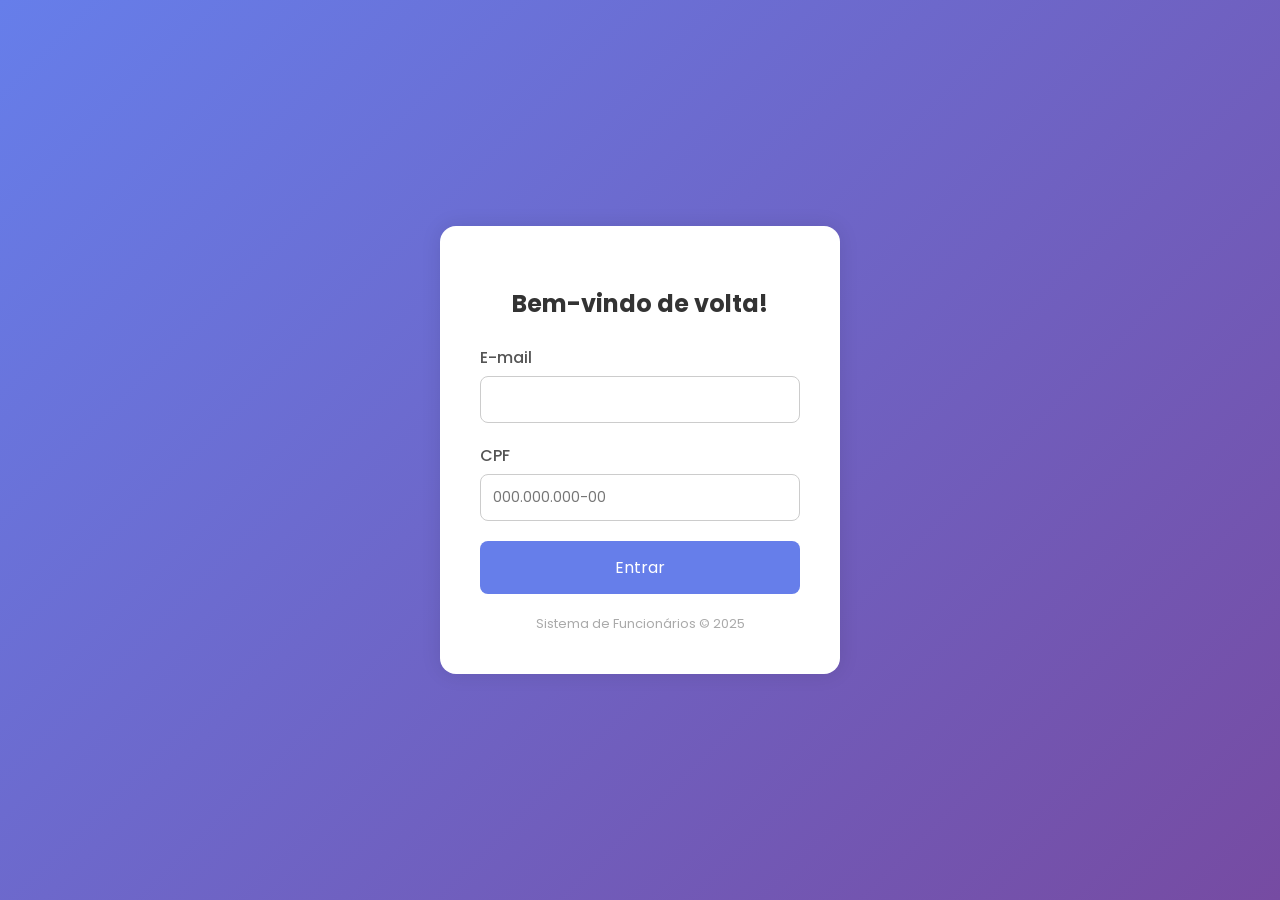
==== index.HTML @ 54ffbf49 "Projeto" ====
<!DOCTYPE html>
<html lang="pt-BR">

<head>
    <meta charset="UTF-8">
    <title>Tela de Login</title>
    <link href="https://fonts.googleapis.com/css2?family=Poppins:wght@300;500;700&display=swap" rel="stylesheet">
    <style>
        * {
            box-sizing: border-box;
            font-family: 'Poppins', sans-serif;
        }

        body {
            margin: 0;
            padding: 0;
            background: linear-gradient(135deg, #667eea, #764ba2);
            height: 100vh;
            display: flex;
            align-items: center;
            justify-content: center;
        }

        .login-container {
            background-color: #fff;
            padding: 40px;
            border-radius: 16px;
            box-shadow: 0 0 20px rgba(0, 0, 0, 0.1);
            width: 100%;
            max-width: 400px;
            text-align: center;
        }

        .login-container h2 {
            margin-bottom: 24px;
            color: #333;
        }

        .input-group {
            margin-bottom: 20px;
            text-align: left;
        }

        .input-group label {
            display: block;
            margin-bottom: 6px;
            color: #555;
            font-weight: 500;
        }

        .input-group input {
            width: 100%;
            padding: 12px;
            border: 1px solid #ccc;
            border-radius: 8px;
            font-size: 14px;
        }

        .login-btn {
            background-color: #667eea;
            color: white;
            border: none;
            padding: 14px 24px;
            font-size: 16px;
            border-radius: 8px;
            cursor: pointer;
            transition: background 0.3s;
            width: 100%;
        }

        .login-btn:hover {
            background-color: #5a67d8;
        }

        .footer {
            margin-top: 20px;
            font-size: 13px;
            color: #aaa;
        }
    </style>
</head>

<body>

    <div class="login-container">
        <h2>Bem-vindo de volta!</h2>
        <form id="loginForm">
            <div class="input-group">
                <label for="email">E-mail</label>
                <input type="email" id="email" required>
            </div>
            <div class="input-group">
                <label for="cpf">CPF</label>
                <input type="text" id="cpf" maxlength="14" required placeholder="000.000.000-00">
            </div>
            <button type="submit" class="login-btn">Entrar</button>
        </form>
        <div class="footer">Sistema de Funcionários © 2025</div>
    </div>

    <script>
        document.getElementById('loginForm').addEventListener('submit', function (e) {
            e.preventDefault();
            const email = document.getElementById('email').value;
            const cpf = document.getElementById('cpf').value;

            fetch('http://localhost:8080/funcionarios/login', {
                method: 'POST',
                headers: { 'Content-Type': 'application/json' },
                body: JSON.stringify({ email, cpf })
            })
                .then(response => response.json())
                .then(data => {
                    if (data.cod === 200) {
                        localStorage.setItem('token', data.token);
                        alert('Login realizado com sucesso!');
                        window.location.href = 'http://localhost:8080/html/paginaMain.html';
                    } else {
                        alert('Erro no login: ' + data.msg);
                    }
                })
                .catch(error => {
                    console.error('Erro ao fazer login:', error);
                    alert('Erro ao tentar realizar o login.');
                });
        });
    </script>

</body>

</html>
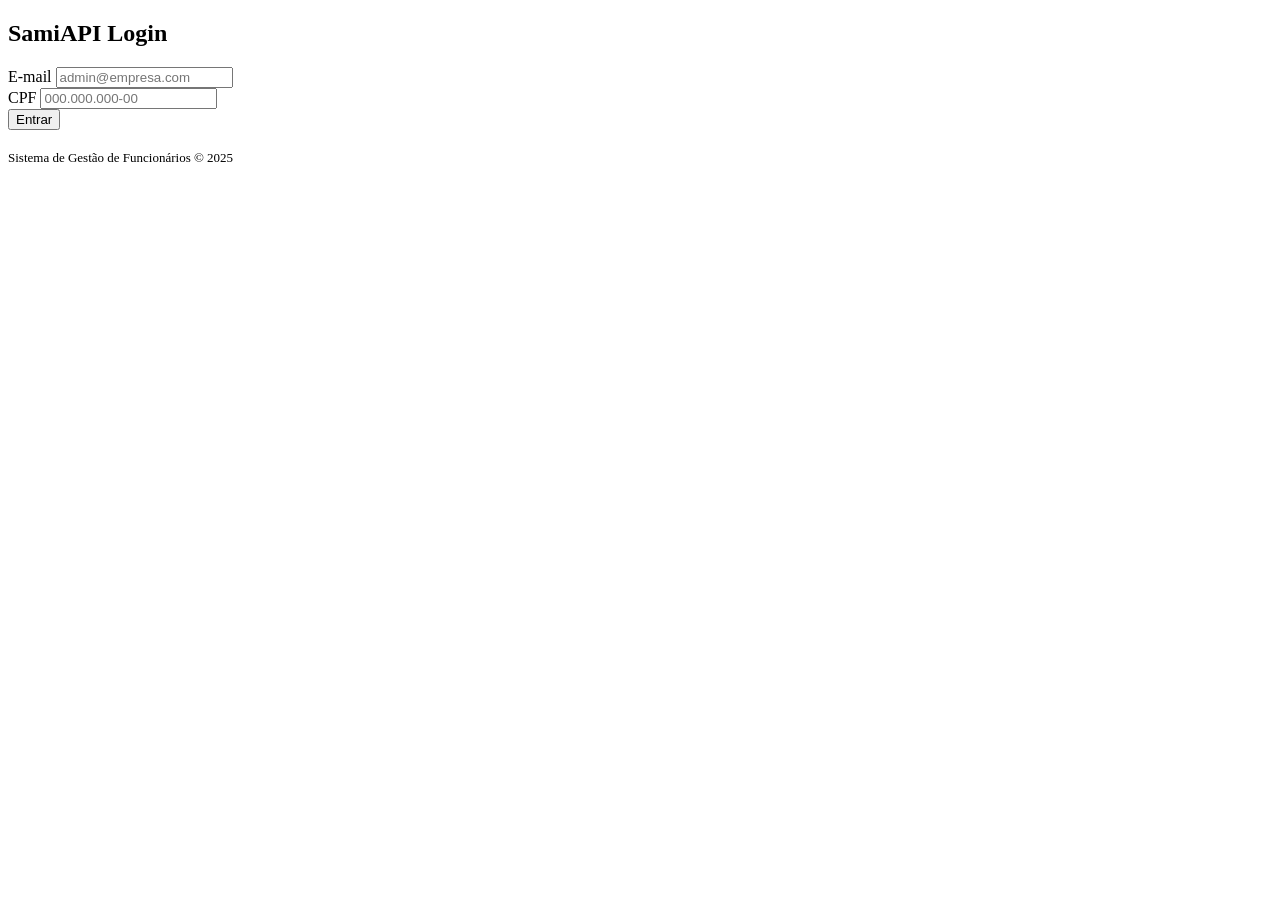
==== commit d86d88ab: "Refatoracao + readme" ====
--- a/index.HTML
+++ b/index.HTML
@@ -1,103 +1,32 @@
 <!DOCTYPE html>
 <html lang="pt-BR">
-
 <head>
     <meta charset="UTF-8">
-    <title>Tela de Login</title>
-    <link href="https://fonts.googleapis.com/css2?family=Poppins:wght@300;500;700&display=swap" rel="stylesheet">
-    <style>
-        * {
-            box-sizing: border-box;
-            font-family: 'Poppins', sans-serif;
-        }
-
-        body {
-            margin: 0;
-            padding: 0;
-            background: linear-gradient(135deg, #667eea, #764ba2);
-            height: 100vh;
-            display: flex;
-            align-items: center;
-            justify-content: center;
-        }
-
-        .login-container {
-            background-color: #fff;
-            padding: 40px;
-            border-radius: 16px;
-            box-shadow: 0 0 20px rgba(0, 0, 0, 0.1);
-            width: 100%;
-            max-width: 400px;
-            text-align: center;
-        }
-
-        .login-container h2 {
-            margin-bottom: 24px;
-            color: #333;
-        }
-
-        .input-group {
-            margin-bottom: 20px;
-            text-align: left;
-        }
-
-        .input-group label {
-            display: block;
-            margin-bottom: 6px;
-            color: #555;
-            font-weight: 500;
-        }
-
-        .input-group input {
-            width: 100%;
-            padding: 12px;
-            border: 1px solid #ccc;
-            border-radius: 8px;
-            font-size: 14px;
-        }
-
-        .login-btn {
-            background-color: #667eea;
-            color: white;
-            border: none;
-            padding: 14px 24px;
-            font-size: 16px;
-            border-radius: 8px;
-            cursor: pointer;
-            transition: background 0.3s;
-            width: 100%;
-        }
-
-        .login-btn:hover {
-            background-color: #5a67d8;
-        }
-
-        .footer {
-            margin-top: 20px;
-            font-size: 13px;
-            color: #aaa;
-        }
-    </style>
+    <title>SamiAPI - Login</title>
+    <link rel="stylesheet" href="http://localhost:8080/html/styles.css">
 </head>
-
 <body>
-
-    <div class="login-container">
-        <h2>Bem-vindo de volta!</h2>
-        <form id="loginForm">
-            <div class="input-group">
-                <label for="email">E-mail</label>
-                <input type="email" id="email" required>
+    <div class="login-wrapper">
+        <div class="login-card">
+            <h2>SamiAPI Login</h2>
+            <form id="loginForm">
+                <div class="form-group">
+                    <label for="email">E-mail</label>
+                    <input type="email" id="email" required placeholder="admin@empresa.com">
+                </div>
+                <div class="form-group">
+                    <label for="cpf">CPF</label>
+                    <input type="text" id="cpf" maxlength="14" required placeholder="000.000.000-00">
+                </div>
+                <button type="submit" class="btn-primary login-btn">Entrar</button>
+            </form>
+            <div style="margin-top: 20px; font-size: 13px; color: var(--text-muted);">
+                Sistema de Gestão de Funcionários © 2025
             </div>
-            <div class="input-group">
-                <label for="cpf">CPF</label>
-                <input type="text" id="cpf" maxlength="14" required placeholder="000.000.000-00">
-            </div>
-            <button type="submit" class="login-btn">Entrar</button>
-        </form>
-        <div class="footer">Sistema de Funcionários © 2025</div>
+        </div>
     </div>
-
+    
+    <script src="http://localhost:8080/html/ui.js"></script>
     <script>
         document.getElementById('loginForm').addEventListener('submit', function (e) {
             e.preventDefault();
@@ -109,23 +38,23 @@
                 headers: { 'Content-Type': 'application/json' },
                 body: JSON.stringify({ email, cpf })
             })
-                .then(response => response.json())
-                .then(data => {
-                    if (data.cod === 200) {
-                        localStorage.setItem('token', data.token);
-                        alert('Login realizado com sucesso!');
+            .then(response => response.json())
+            .then(data => {
+                if (data.cod === 200) {
+                    localStorage.setItem('token', data.token);
+                    showToast('Login realizado com sucesso!', 'success');
+                    setTimeout(() => {
                         window.location.href = 'http://localhost:8080/html/paginaMain.html';
-                    } else {
-                        alert('Erro no login: ' + data.msg);
-                    }
-                })
-                .catch(error => {
-                    console.error('Erro ao fazer login:', error);
-                    alert('Erro ao tentar realizar o login.');
-                });
+                    }, 1000);
+                } else {
+                    showToast('Erro no login: ' + data.msg, 'error');
+                }
+            })
+            .catch(error => {
+                console.error('Erro ao fazer login:', error);
+                showToast('Erro ao tentar realizar o login.', 'error');
+            });
         });
     </script>
-
 </body>
-
 </html>
